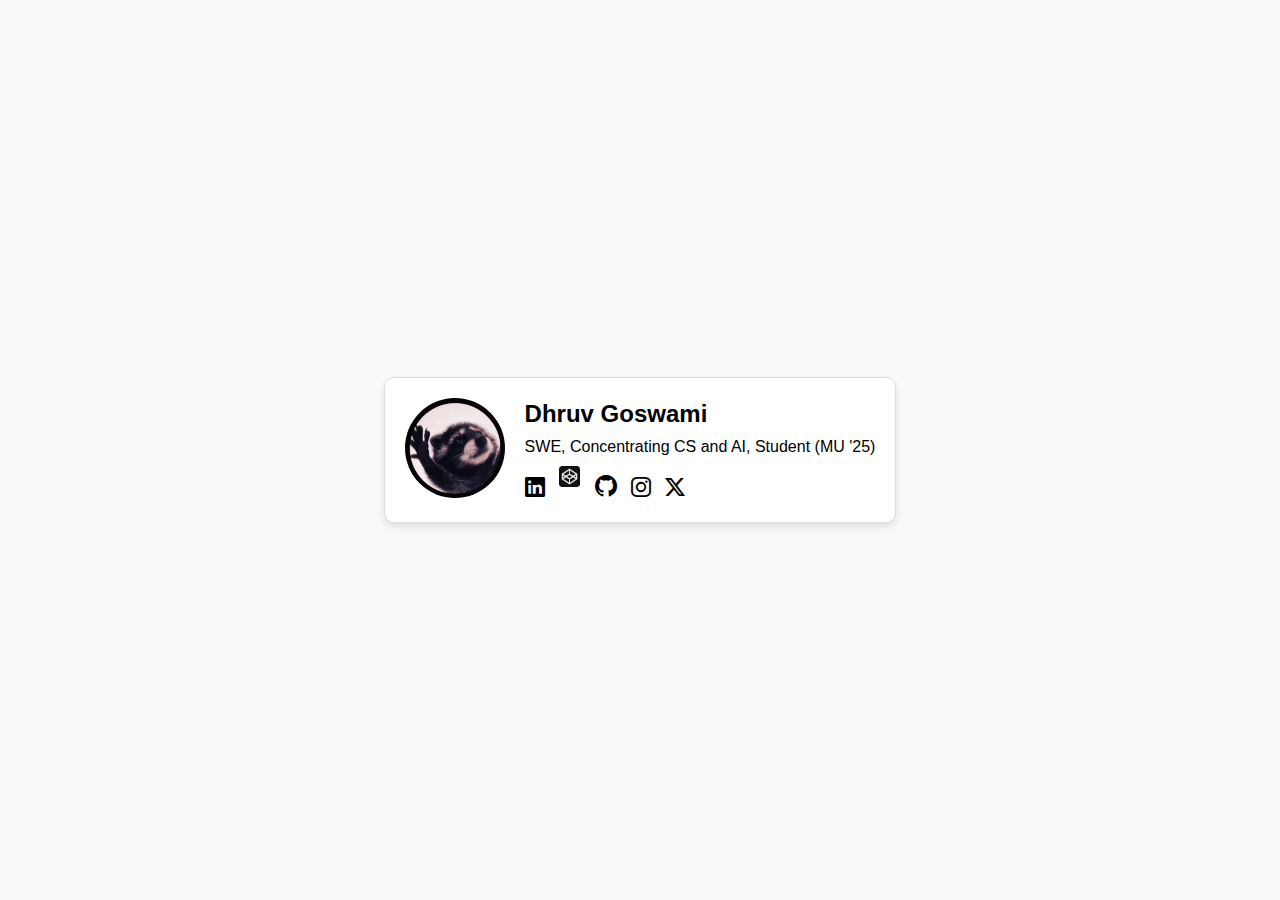
==== index.html @ 2cbee99c "Add files via upload" ====
<!DOCTYPE html>

<html lang="en">
    <head>
        <link href="https://cdn.jsdelivr.net/npm/bootstrap@5.2.3/dist/css/bootstrap.min.css" rel="stylesheet" integrity="sha384-rbsA2VBKQhggwzxH7pPCaAqO46MgnOM80zW1RWuH61DGLwZJEdK2Kadq2F9CUG65" crossorigin="anonymous">
        <script src="https://cdn.jsdelivr.net/npm/bootstrap@5.2.3/dist/js/bootstrap.bundle.min.js" integrity="sha384-kenU1KFdBIe4zVF0s0G1M5b4hcpxyD9F7jL+jjXkk+Q2h455rYXK/7HAuoJl+0I4" crossorigin="anonymous"></script>
        <link href="styles.css" rel="stylesheet">
        <link rel="stylesheet" href="https://cdn.jsdelivr.net/npm/bootstrap-icons@1.11.3/font/bootstrap-icons.min.css">
        <meta name="viewport" content="width=device-width, initial-scale=1.0">
        <title>My Webpage</title>
    </head>

    <body>
      <div class="profile-card">
        <div class="profile-image">
            <img src="pedro.gif" alt="Profile Picture">
        </div>
        <div class="profile-info">
            <h2>Dhruv Goswami</h2>
            <p>SWE, Concentrating CS and AI, Student (MU '25)</p>
            <div class="social-links">
                <a href="https://www.linkedin.com/in/Dhruv-Goswami-24-"><i class="bi bi-linkedin"></i></a>
                <a href="https://codepen.io/DhruvGoswami10"><img src="codepen1.png" alt="Codepen"></a>
                <a href="https://github.com/DhruvGoswami10"><i class="bi bi-github" alt="Github"></i></a>
                <a href="https://www.instagram.com/_dhruv_10_/"><i class="bi bi-instagram"></i></a>
                <a href="https://x.com/Dhruv_10_"><i class="bi bi-twitter-x"></i></a>
            </div>
        </div>
    </div>
    </body>
</html>
---- styles.css ----
/* Reset default browser margins and paddings */
* {
    margin: 0;
    padding: 0;
    box-sizing: border-box;
}

/* Basic styling for the body */
body {
    font-family: Arial, sans-serif;
    display: flex;
    justify-content: center;
    align-items: center;
    height: 100vh;
    background-color: #f8f9fa;
}

/* Styling for the profile card */
.profile-card {
    display: flex;
    align-items: center;
    padding: 20px;
    border: 1px solid #ddd;
    border-radius: 10px;
    background-color: #fff;
    box-shadow: 0 4px 8px rgba(0, 0, 0, 0.1);
}

.profile-image {
    flex-shrink: 0;
    margin-right: 20px;
}

.profile-image img {
    border-radius: 50%;
    width: 100px;
    height: 100px;
}

.profile-info {
    flex-grow: 1;
}

.profile-info h2 {
    margin-bottom: 10px;
    font-size: 1.5rem;
}

.profile-info p {
    margin-bottom: 10px;
}

.profile-info a {
    color: #007bff;
    text-decoration: none;
}

.profile-info a:hover {
    text-decoration: underline;
}

.social-links a {
    margin-right: 10px;
    display: inline-block;
}

.social-links img {
    width: 20px;
    height: 20px;
}

.social-links i {
    font-size: 20px; /* Adjust the size of the icons */
    color: black; /* Set the desired color for the icons */
}

.social-links img {
    width: 21px; /* Set the width to match the icon size */
    height: 21px; /* Set the height to match the icon size */
    color: black; /* Match the color of the icons */
    margin-bottom: 7px;
}

.social-links a .bi-github {
    font-size: 22px; /* Increase the size of the GitHub icon */
}
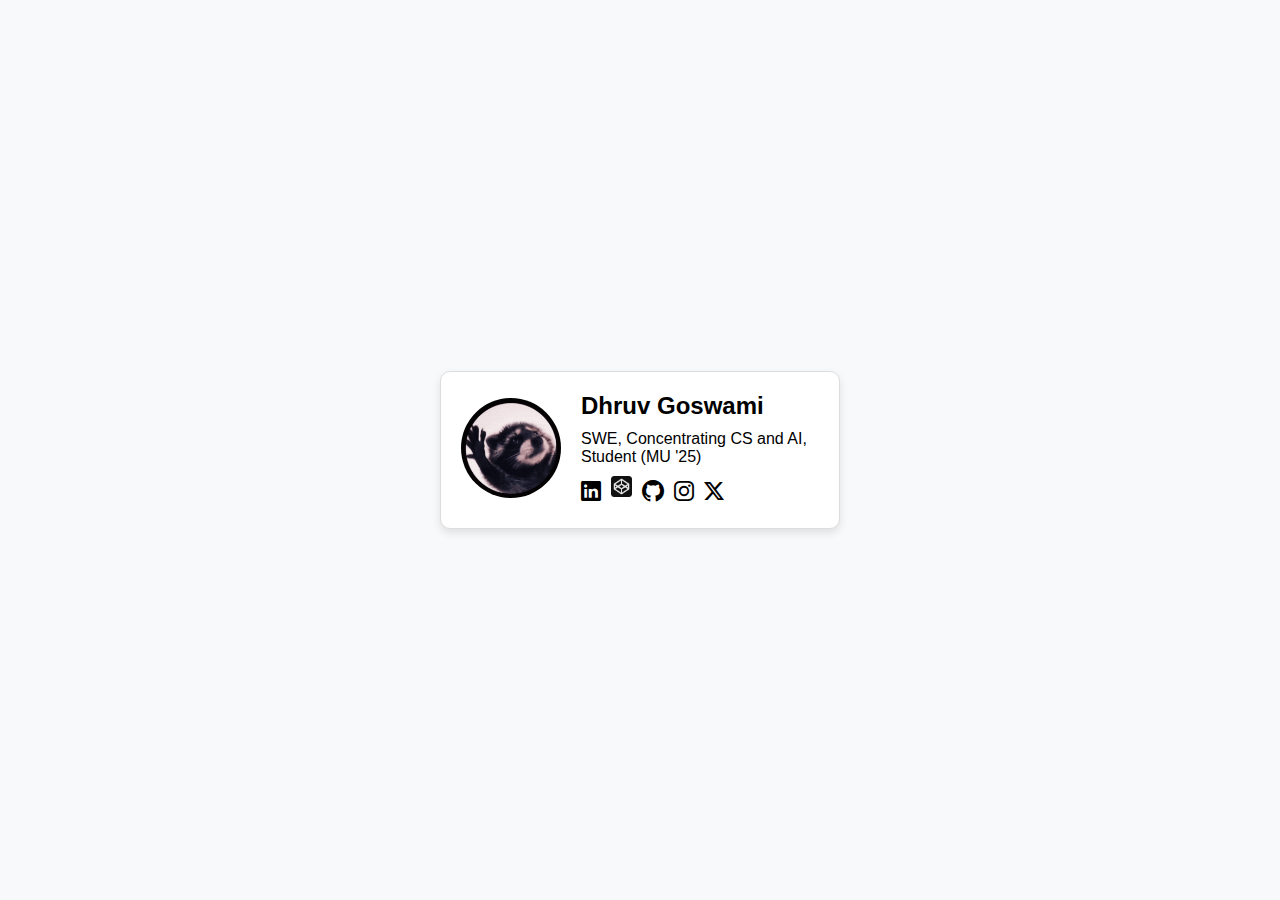
==== commit 9fbe74ea: "Update index.html" ====
--- a/index.html
+++ b/index.html
@@ -6,8 +6,9 @@
         <script src="https://cdn.jsdelivr.net/npm/bootstrap@5.2.3/dist/js/bootstrap.bundle.min.js" integrity="sha384-kenU1KFdBIe4zVF0s0G1M5b4hcpxyD9F7jL+jjXkk+Q2h455rYXK/7HAuoJl+0I4" crossorigin="anonymous"></script>
         <link href="styles.css" rel="stylesheet">
         <link rel="stylesheet" href="https://cdn.jsdelivr.net/npm/bootstrap-icons@1.11.3/font/bootstrap-icons.min.css">
+        <meta name="description" content="Dhruv Goswami, aspiring SWE and entrepreneur">
         <meta name="viewport" content="width=device-width, initial-scale=1.0">
-        <title>My Webpage</title>
+        <title>Dhruv Goswami</title>
     </head>
 
     <body>
@@ -28,4 +29,4 @@
         </div>
     </div>
     </body>
-</html>+</html>
--- a/styles.css
+++ b/styles.css
@@ -11,7 +11,8 @@
     display: flex;
     justify-content: center;
     align-items: center;
-    height: 100vh;
+    min-height: 100vh; /* Ensure body takes up at least the full viewport height */
+    margin: 0; /* Remove default margin */
     background-color: #f8f9fa;
 }
 
@@ -19,11 +20,23 @@
 .profile-card {
     display: flex;
     align-items: center;
+    max-width: 400px; /* Adjust max-width as needed */
+    width: 100%;
     padding: 20px;
+    margin: 10px; /* Creates gap on all sides */
     border: 1px solid #ddd;
     border-radius: 10px;
     background-color: #fff;
     box-shadow: 0 4px 8px rgba(0, 0, 0, 0.1);
+    box-sizing: border-box; /* Ensure padding and border don't exceed defined width */
+}
+
+/* Additional padding for smaller screens */
+@media (max-width: 576px) {
+    .profile-card {
+        padding: 10px;
+        margin: 5px; /* Adjust margin for smaller screens */
+    }
 }
 
 .profile-image {
@@ -59,6 +72,12 @@
     text-decoration: underline;
 }
 
+.social-links {
+    display: flex;
+    align-items: center;
+    flex-wrap: wrap; /* Ensure icons wrap on smaller screens */
+}
+
 .social-links a {
     margin-right: 10px;
     display: inline-block;
@@ -83,4 +102,4 @@
 
 .social-links a .bi-github {
     font-size: 22px; /* Increase the size of the GitHub icon */
-}+}
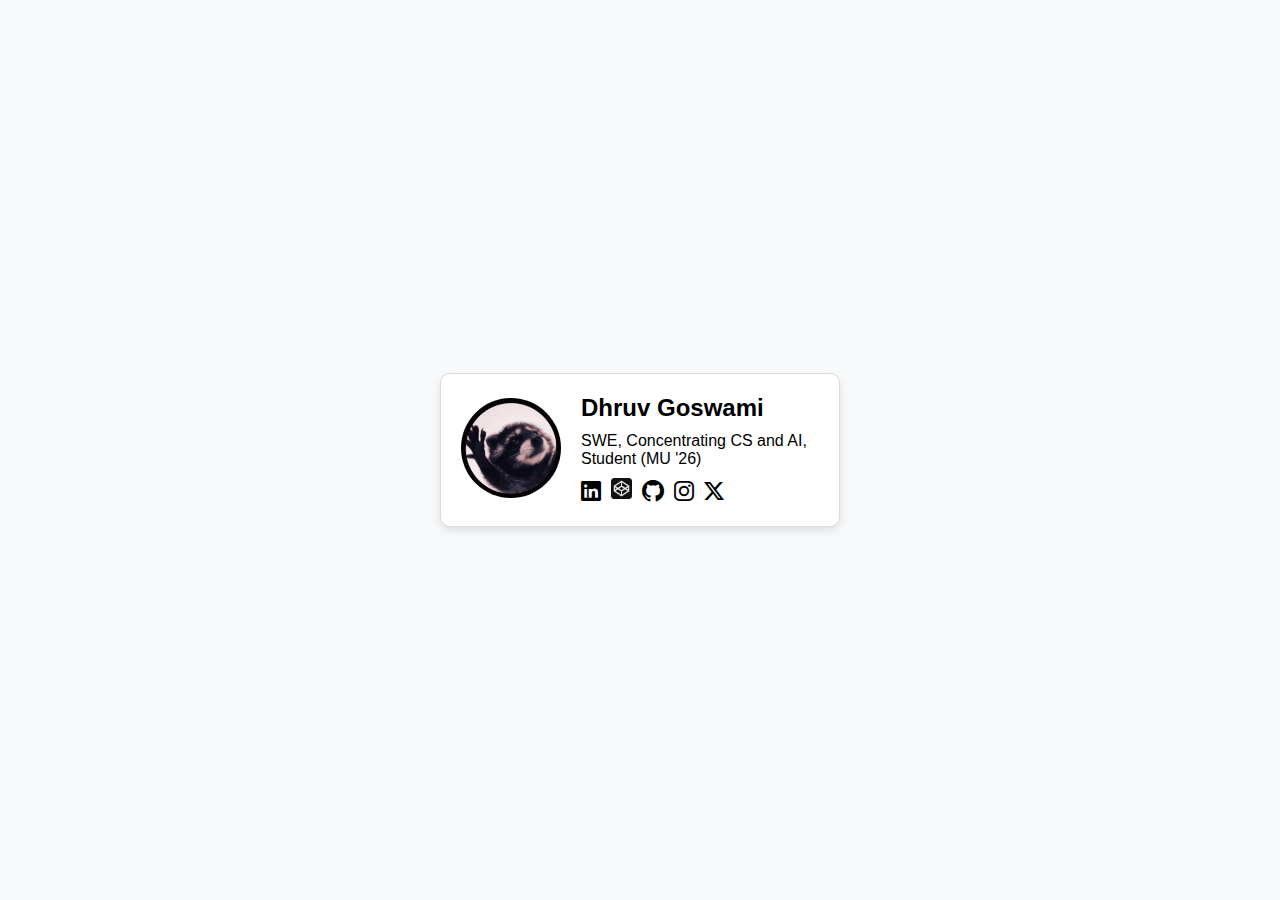
==== commit 4140177b: "Update index.html" ====
--- a/index.html
+++ b/index.html
@@ -6,7 +6,8 @@
         <script src="https://cdn.jsdelivr.net/npm/bootstrap@5.2.3/dist/js/bootstrap.bundle.min.js" integrity="sha384-kenU1KFdBIe4zVF0s0G1M5b4hcpxyD9F7jL+jjXkk+Q2h455rYXK/7HAuoJl+0I4" crossorigin="anonymous"></script>
         <link href="styles.css" rel="stylesheet">
         <link rel="stylesheet" href="https://cdn.jsdelivr.net/npm/bootstrap-icons@1.11.3/font/bootstrap-icons.min.css">
-        <meta name="description" content="Dhruv Goswami, aspiring SWE and entrepreneur">
+        <link rel="icon" href="binary.png" type="image/x-icon">
+        <meta name="description" content="Dhruv Goswami, aspiring SWE and delusional entrepreneur">
         <meta name="viewport" content="width=device-width, initial-scale=1.0">
         <title>Dhruv Goswami</title>
     </head>
@@ -18,7 +19,7 @@
         </div>
         <div class="profile-info">
             <h2>Dhruv Goswami</h2>
-            <p>SWE, Concentrating CS and AI, Student (MU '25)</p>
+            <p>SWE, Concentrating CS and AI, Student (MU '26)</p>
             <div class="social-links">
                 <a href="https://www.linkedin.com/in/Dhruv-Goswami-24-"><i class="bi bi-linkedin"></i></a>
                 <a href="https://codepen.io/DhruvGoswami10"><img src="codepen1.png" alt="Codepen"></a>
--- a/styles.css
+++ b/styles.css
@@ -97,7 +97,7 @@
     width: 21px; /* Set the width to match the icon size */
     height: 21px; /* Set the height to match the icon size */
     color: black; /* Match the color of the icons */
-    margin-bottom: 7px;
+    margin-bottom: 3px;
 }
 
 .social-links a .bi-github {
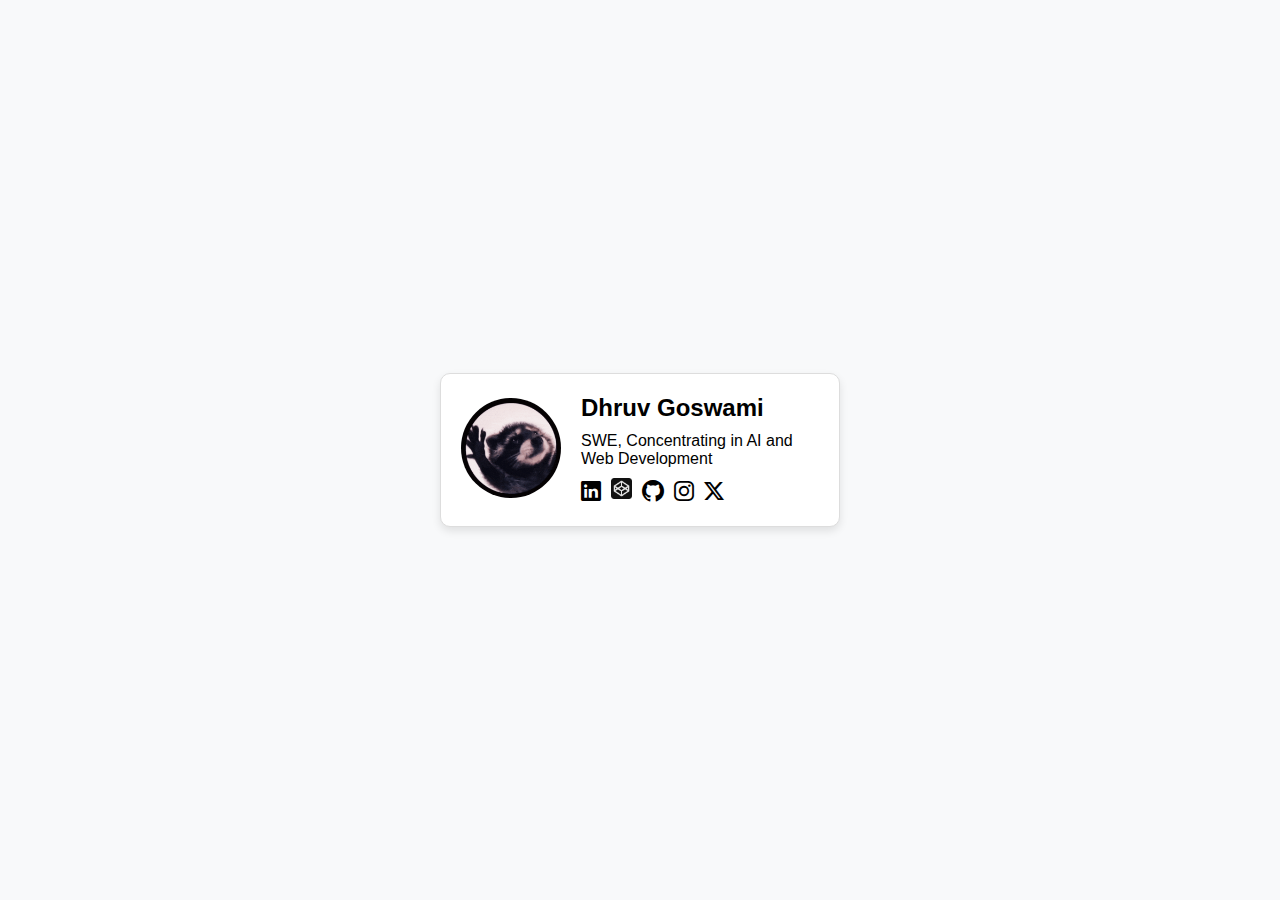
==== commit eda7ff70: "Update index.html" ====
--- a/index.html
+++ b/index.html
@@ -7,7 +7,7 @@
         <link href="styles.css" rel="stylesheet">
         <link rel="stylesheet" href="https://cdn.jsdelivr.net/npm/bootstrap-icons@1.11.3/font/bootstrap-icons.min.css">
         <link rel="icon" href="binary.png" type="image/x-icon">
-        <meta name="description" content="Dhruv Goswami, aspiring SWE and delusional entrepreneur">
+        <meta name="description" content="Dhruv Goswami, SWE and Delusional Entrepreneur">
         <meta name="viewport" content="width=device-width, initial-scale=1.0">
         <title>Dhruv Goswami</title>
     </head>
@@ -19,7 +19,7 @@
         </div>
         <div class="profile-info">
             <h2>Dhruv Goswami</h2>
-            <p>SWE, Concentrating CS and AI, Student (MU '26)</p>
+            <p>SWE, Concentrating in AI and Web Development</p>
             <div class="social-links">
                 <a href="https://www.linkedin.com/in/Dhruv-Goswami-24-"><i class="bi bi-linkedin"></i></a>
                 <a href="https://codepen.io/DhruvGoswami10"><img src="codepen1.png" alt="Codepen"></a>
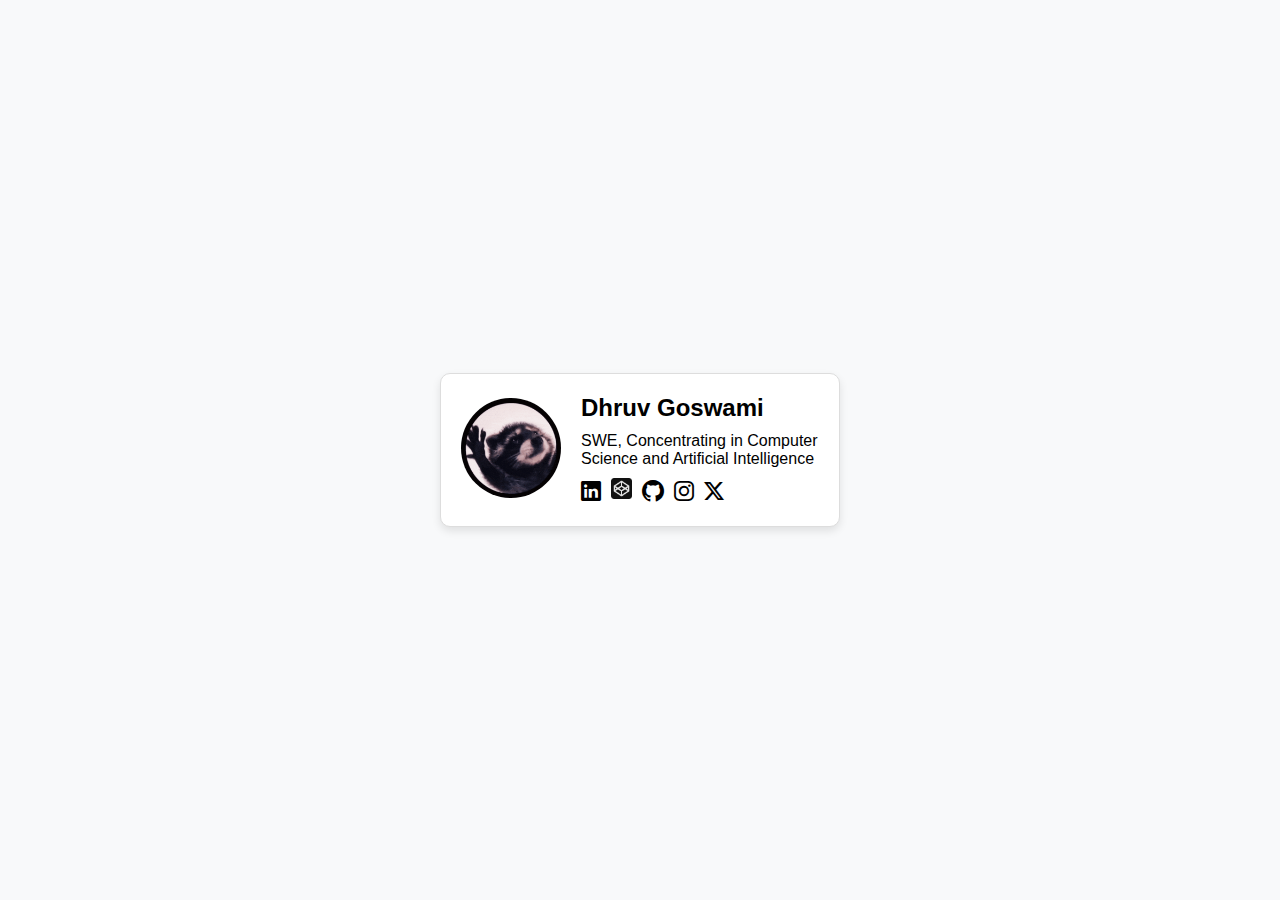
==== commit de13a482: "Update index.html" ====
--- a/index.html
+++ b/index.html
@@ -19,7 +19,7 @@
         </div>
         <div class="profile-info">
             <h2>Dhruv Goswami</h2>
-            <p>SWE, Concentrating in AI and Web Development</p>
+            <p>SWE, Concentrating in Computer Science and Artificial Intelligence</p>
             <div class="social-links">
                 <a href="https://www.linkedin.com/in/Dhruv-Goswami-24-"><i class="bi bi-linkedin"></i></a>
                 <a href="https://codepen.io/DhruvGoswami10"><img src="codepen1.png" alt="Codepen"></a>
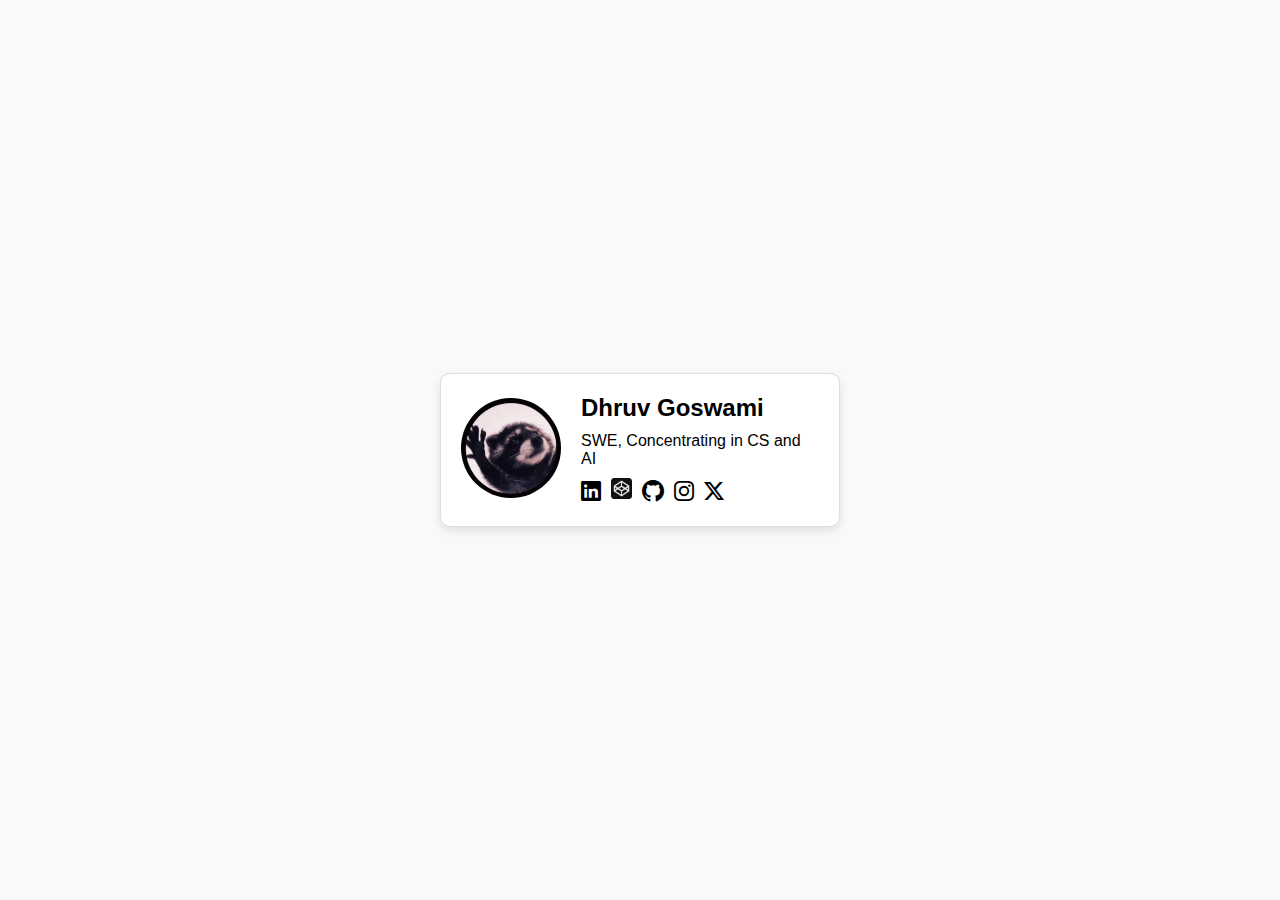
==== commit 900e6dd9: "Update index.html" ====
--- a/index.html
+++ b/index.html
@@ -19,12 +19,12 @@
         </div>
         <div class="profile-info">
             <h2>Dhruv Goswami</h2>
-            <p>SWE, Concentrating in Computer Science and Artificial Intelligence</p>
+            <p>SWE, Concentrating in CS and AI</p>
             <div class="social-links">
                 <a href="https://www.linkedin.com/in/Dhruv-Goswami-24-"><i class="bi bi-linkedin"></i></a>
                 <a href="https://codepen.io/DhruvGoswami10"><img src="codepen1.png" alt="Codepen"></a>
                 <a href="https://github.com/DhruvGoswami10"><i class="bi bi-github" alt="Github"></i></a>
-                <a href="https://www.instagram.com/_dhruv_10_/"><i class="bi bi-instagram"></i></a>
+                <a href="https://www.instagram.com/wizard.py/"><i class="bi bi-instagram"></i></a>
                 <a href="https://x.com/Dhruv_10_"><i class="bi bi-twitter-x"></i></a>
             </div>
         </div>
